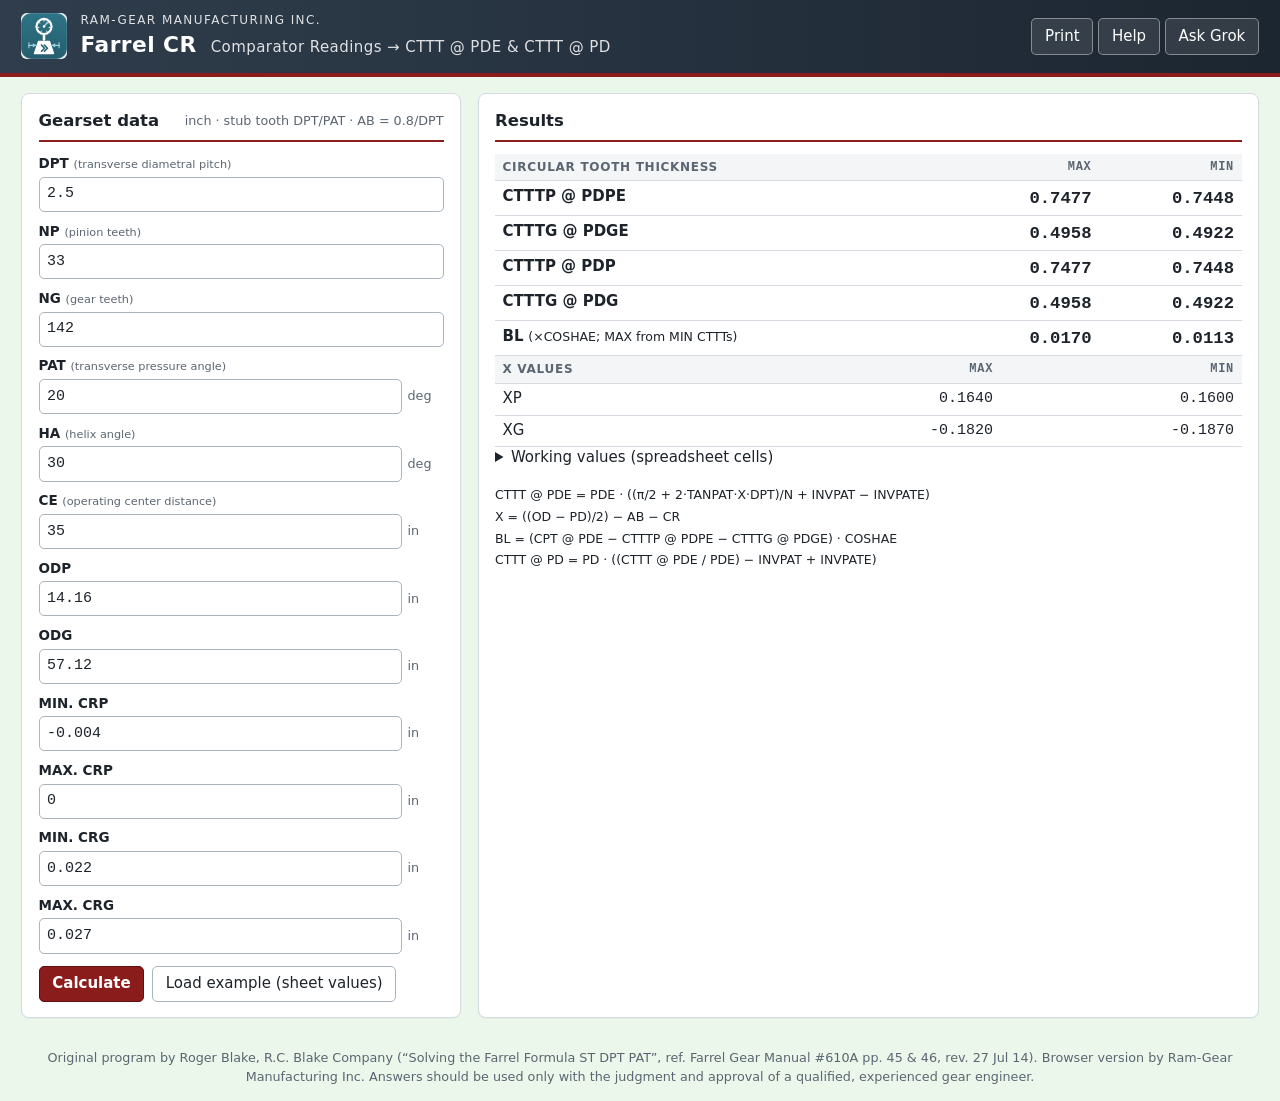
==== index.html @ 2f3c58b5 "Farrel CR app" ====
<!DOCTYPE html>
<html lang="en"><head><meta charset="utf-8"><meta name="viewport" content="width=device-width, initial-scale=1">
<title>Farrel CR – Comparator Readings to CTTT @ PDE &amp; PD | Ram-Gear Manufacturing</title>
<link rel="icon" type="image/svg+xml" href="icon.svg"><link rel="icon" type="image/png" href="favicon.png"><link rel="icon" href="favicon.ico" sizes="any"><link rel="apple-touch-icon" href="apple-touch-icon.png">
<link rel="stylesheet" href="css/style.css"></head>
<body>
<header class="site-header">
  <div class="brand"><img class="app-icon" src="icon.svg" width="46" height="46" alt="Farrel CR icon">
    <div><div class="company">Ram-Gear Manufacturing Inc.</div>
    <h1>Farrel CR <span class="sub">Comparator Readings → CTTT @ PDE &amp; CTTT @ PD</span></h1></div></div>
  <nav class="header-actions">
    <button type="button" class="btn" onclick="window.print()">Print</button>
    <a class="btn btn-ghost" href="help.html">Help</a>
    <a class="btn btn-ghost" href="https://grok.com/?q=I%27m%20using%20Ram-Gear%27s%20Farrel%20CR%20app%2C%20a%20browser%20rebuild%20of%20Roger%20Blake%27s%20spreadsheet%20that%20uses%20the%20Farrel%20formula%20to%20convert%20comparator%20readings%20(CRP%2C%20CRG)%20to%20circular%20tooth%20thickness%20CTTT%20at%20PDE%20and%20PD%20and%20backlash%20for%20stub%20tooth%20herringbone%20gearsets.%20Can%20you%20give%20me%20pointers%20on%20how%20to%20use%20it%3F" target="_blank" rel="noopener" title="Ask Grok how to use Farrel CR (opens in a new tab)">Ask Grok</a>
  </nav>
</header>
<main class="layout">
<section class="card" aria-labelledby="inT">
  <div class="card-head"><h2 id="inT">Gearset data</h2><span class="units">inch · stub tooth DPT/PAT · AB = 0.8/DPT</span></div>
  <form id="form" autocomplete="off">
    <div class="field"><label for="D23">DPT <small>(transverse diametral pitch)</small></label><div class="inp"><input id="D23" inputmode="decimal"></div></div>
    <div class="field"><label for="D24">NP <small>(pinion teeth)</small></label><div class="inp"><input id="D24" inputmode="numeric"></div></div>
    <div class="field"><label for="D25">NG <small>(gear teeth)</small></label><div class="inp"><input id="D25" inputmode="numeric"></div></div>
    <div class="field"><label for="D26">PAT <small>(transverse pressure angle)</small></label><div class="inp"><input id="D26" inputmode="decimal"><span class="u">deg</span></div></div>
    <div class="field"><label for="D27">HA <small>(helix angle)</small></label><div class="inp"><input id="D27" inputmode="decimal"><span class="u">deg</span></div></div>
    <div class="field"><label for="D28">CE <small>(operating center distance)</small></label><div class="inp"><input id="D28" inputmode="decimal"><span class="u">in</span></div></div>
    <div class="field"><label for="D29">ODP</label><div class="inp"><input id="D29" inputmode="decimal"><span class="u">in</span></div></div>
    <div class="field"><label for="D30">ODG</label><div class="inp"><input id="D30" inputmode="decimal"><span class="u">in</span></div></div>
    <div class="field"><label for="D31">MIN. CRP</label><div class="inp"><input id="D31" inputmode="decimal"><span class="u">in</span></div></div>
    <div class="field"><label for="D32">MAX. CRP</label><div class="inp"><input id="D32" inputmode="decimal"><span class="u">in</span></div></div>
    <div class="field"><label for="D33">MIN. CRG</label><div class="inp"><input id="D33" inputmode="decimal"><span class="u">in</span></div></div>
    <div class="field"><label for="D34">MAX. CRG</label><div class="inp"><input id="D34" inputmode="decimal"><span class="u">in</span></div></div>
    <div class="err" id="err"></div>
    <div class="actions"><button type="submit" class="btn btn-primary">Calculate</button>
      <button type="button" class="btn btn-ghost" id="btnExample">Load example (sheet values)</button></div>
  </form>
</section>
<section class="card" aria-labelledby="rT">
  <div class="card-head"><h2 id="rT">Results</h2></div>
  <div id="out"></div>
  <p><small>CTTT @ PDE = PDE · ((π/2 + 2·TANPAT·X·DPT)/N + INVPAT − INVPATE)<br>X = ((OD − PD)/2) − AB − CR<br>BL = (CPT @ PDE − CTTTP @ PDPE − CTTTG @ PDGE) · COSHAE<br>CTTT @ PD = PD · ((CTTT @ PDE / PDE) − INVPAT + INVPATE)</small></p>
</section>
</main>
<footer class="site-footer">Original program by Roger Blake, R.C. Blake Company (“Solving the Farrel Formula ST DPT PAT”, ref. Farrel Gear Manual #610A pp. 45 &amp; 46, rev. 27 Jul 14). Browser version by Ram-Gear Manufacturing Inc. Answers should be used only with the judgment and approval of a qualified, experienced gear engineer.</footer>
<script src="calc.js"></script>
<script>
const F=FarrelCR.INPUTS;const f=(x,d)=>Number.isFinite(x)?x.toFixed(d):'—';
function load(o){F.forEach(k=>document.getElementById(k).value=o[k]);}
function run(e){e&&e.preventDefault();const err=document.getElementById('err');err.textContent='';const inp={};
 for(const k of F){const v=parseFloat(document.getElementById(k).value);if(!Number.isFinite(v)){err.textContent='Enter a number in every field.';return;}
  if(!['D31','D32','D33','D34'].includes(k)&&v<=0){err.textContent='DPT, teeth, angles, CE and ODs must be positive.';return;}inp[k]=v;}
 if(inp.D31>inp.D32||inp.D33>inp.D34){err.textContent='MIN CR must not exceed MAX CR.';return;}
 const c=FarrelCR.calc(inp);
 const row=(a,k1,k2,d,big)=>'<tr><td>'+a+'</td><td class="num">'+(big?'<span class="big">':'')+f(c[k1],d)+(big?'</span>':'')+'</td><td class="num">'+(big?'<span class="big">':'')+f(c[k2],d)+(big?'</span>':'')+'</td></tr>';
 const one=(a,k,d)=>'<tr><td>'+a+' <small>'+k+'</small></td><td class="num">'+f(c[k],d)+'</td></tr>';
 const head=t=>'<table class="results"><thead><tr><th>'+t+'</th><th class="num">MAX</th><th class="num">MIN</th></tr></thead><tbody>';
 let h=head('Circular tooth thickness')+row('<b>CTTTP @ PDPE</b>','F37','G37',4,1)+row('<b>CTTTG @ PDGE</b>','F38','G38',4,1)+row('<b>CTTTP @ PDP</b>','F40','G40',4,1)+row('<b>CTTTG @ PDG</b>','F41','G41',4,1)+row('<b>BL</b> <small>(×COSHAE; MAX from MIN CTTTs)</small>','F43','G43',4,1)+'</tbody></table>';
 h+=head('X values')+row('XP','F33','G33',4)+row('XG','F34','G34',4)+'</tbody></table>';
 h+='<details><summary>Working values (spreadsheet cells)</summary><table class="results"><tbody>';
 [['PDP','F23'],['PDG','F24'],['AP = (ODP−PDP)/2','F25'],['AG = (ODG−PDG)/2','F26'],['A = 0.8/DPT','F27'],['AB','F28'],['C','F29'],['RC = CE/C','F30'],['PDPE','I23'],['PDGE','I24'],['π/2','I25'],['TANPAT','I26'],['COSPAT','I27'],['PATE','I28'],['TANPATE','I29'],['COSHA','I30'],['TANHA','I31'],['HAE','I32'],['COSHAE','I33'],['INVPAT','I34'],['INVPATE','I35'],['CPT @ PD','I36'],['CPT @ PDE','I37']].forEach(([a,k])=>h+=one(a,k,8));
 h+='</tbody></table></details>';
 document.getElementById('out').innerHTML=h;}
document.getElementById('form').addEventListener('submit',run);
document.getElementById('btnExample').onclick=()=>{load(FarrelCR.EXAMPLE);run();};
load(FarrelCR.EXAMPLE);run();
</script>
</body></html>
---- css/style.css ----
:root{
  --ink:#1d232a; --muted:#5b6672; --line:#d5dbe1; --bg:#EAF7EA; --card:#fff;
  --brand:#8a1c1c; --brand-dark:#5e1010; --steel:#2f3d4c; --accent:#c8932c;
  --ok:#256b3a; --warn:#8a5a00; --err:#a11d1d;
  --mono: "SFMono-Regular", Consolas, "Liberation Mono", Menlo, monospace;
}
*{box-sizing:border-box}
html,body{margin:0;background:var(--bg);color:var(--ink);font:15px/1.45 system-ui,-apple-system,"Segoe UI",Roboto,Arial,sans-serif}
.site-header{display:flex;justify-content:space-between;align-items:center;gap:1rem;flex-wrap:wrap;
  padding:.8rem 1.4rem;background:linear-gradient(90deg,var(--steel),#1c2631);color:#fff;border-bottom:4px solid var(--brand)}
.brand{display:flex;align-items:center;gap:.9rem}
.logo{width:46px;height:46px;border-radius:6px;background:var(--brand);color:#fff;display:grid;place-items:center;
  font-weight:800;letter-spacing:.5px;font-size:1.1rem;border:2px solid var(--accent)}
.company{font-size:.8rem;text-transform:uppercase;letter-spacing:.12em;opacity:.85}
h1{margin:0;font-size:1.45rem;letter-spacing:.02em}
h1 .sub{font-weight:400;font-size:1rem;opacity:.85;margin-left:.4rem}
h2{font-size:1.1rem;margin:0}
h3{font-size:1rem}
.layout{display:grid;grid-template-columns:minmax(330px,440px) 1fr;gap:1.1rem;padding:1.1rem 1.4rem;max-width:1400px;margin:0 auto}
#tools,#docs{grid-column:1 / -1}
.card{background:var(--card);border:1px solid var(--line);border-radius:8px;padding:1rem 1.1rem;box-shadow:0 1px 2px rgba(0,0,0,.04)}
.card-head{display:flex;justify-content:space-between;align-items:center;border-bottom:2px solid var(--brand);padding-bottom:.45rem;margin-bottom:.8rem}
.units{font-size:.85rem;color:var(--muted)}
.units select{margin-left:.3rem}
.field{margin-bottom:.65rem}
.field label{display:block;font-weight:600;font-size:.9rem;margin-bottom:.2rem}
.field label small{font-weight:400;color:var(--muted)}
.inp{display:flex;align-items:center;gap:.4rem}
input,select,textarea{font:inherit;padding:.38rem .5rem;border:1px solid #aab4be;border-radius:5px;background:#fff;color:var(--ink)}
.inp input{flex:1;font-family:var(--mono);font-size:1rem}
input:focus,select:focus,textarea:focus{outline:2px solid var(--accent);outline-offset:0;border-color:var(--accent)}
.field.has-error input{border-color:var(--err);background:#fff6f6}
.u{min-width:2.4rem;color:var(--muted);font-size:.85rem}
.hint{font-size:.8rem;color:var(--muted);margin-top:.15rem;font-family:var(--mono)}
.err{font-size:.82rem;color:var(--err);margin-top:.15rem}
.err:empty{display:none}
.btn{font:inherit;cursor:pointer;border:1px solid #aab4be;border-radius:5px;padding:.42rem .85rem;background:#f7f8fa;color:var(--ink)}
.btn:hover{background:#eceff2}
.site-header .btn{background:rgba(255,255,255,.1);color:#fff;border-color:rgba(255,255,255,.4)}
.site-header .btn:hover{background:rgba(255,255,255,.2)}
.btn-primary{background:var(--brand);color:#fff;border-color:var(--brand-dark);font-weight:600}
.btn-primary:hover{background:var(--brand-dark)}
.btn-ghost{background:transparent}
.btn-small{padding:.2rem .55rem;font-size:.82rem}
.actions{display:flex;gap:.5rem;flex-wrap:wrap;margin-top:.8rem}
.job{margin-top:.6rem;border:1px dashed var(--line);border-radius:6px;padding:.4rem .6rem}
.job summary{cursor:pointer;font-size:.9rem;color:var(--muted)}
.job label{display:block;font-size:.85rem;margin-top:.35rem}
.job input,.job textarea{width:100%;margin-top:.15rem}
.grid2{display:grid;grid-template-columns:1fr 1fr;gap:0 .6rem}
.notes{margin-top:1rem;background:#fbf7ee;border:1px solid #ead9b5;border-radius:6px;padding:.55rem .8rem;font-size:.88rem}
.notes h3{margin:.1rem 0 .3rem;color:var(--brand);font-size:.9rem;text-transform:uppercase;letter-spacing:.06em}
.notes p{margin:.25rem 0}
.notes code{font-family:var(--mono);font-size:.85em}
table.results{width:100%;border-collapse:collapse}
.results th,.results td{border-bottom:1px solid var(--line);padding:.45rem .55rem;text-align:left;vertical-align:top}
.results thead th{background:#f3f5f7;font-size:.8rem;text-transform:uppercase;letter-spacing:.06em;color:var(--muted)}
.results td.num,.results th.num{text-align:right;font-family:var(--mono);white-space:nowrap}
.results td.idx{width:2.2rem;color:var(--muted)}
.results tr.key td{background:#fff7e6;font-weight:700}
.results tr.key td.num{font-size:1.15rem;color:var(--brand-dark)}
.results.small td{font-size:.88rem;padding:.3rem .55rem}
.results .unit{color:var(--muted);font-size:.8em;margin-left:.25rem}
.results .dm{color:var(--muted);margin-left:.5rem}
.empty{color:var(--muted);text-align:center;padding:2rem!important}
.sec{margin:1.2rem 0 .4rem}
.tag{display:inline-block;font-size:.68rem;font-weight:600;text-transform:uppercase;letter-spacing:.05em;padding:.05rem .4rem;border-radius:3px;vertical-align:middle}
.tag-new{background:#e7eef7;color:#2c4f7c;border:1px solid #c4d4e8}
.stamp{font-size:.8rem;color:var(--muted)}
.method{font-size:.8rem;color:var(--muted);margin-top:1rem;border-top:1px solid var(--line);padding-top:.6rem}
.msg{border-radius:5px;padding:.45rem .7rem;margin-bottom:.6rem;font-size:.88rem}
.msg.warn{background:#fff6e0;border:1px solid #f0d48a;color:var(--warn)}
.msg.error{background:#fdecec;border:1px solid #f0b4b4;color:var(--err)}
.muted{color:var(--muted);font-size:.88rem}
.helpers{display:grid;grid-template-columns:repeat(auto-fill,minmax(250px,1fr));gap:.8rem}
.helper{border:1px solid var(--line);border-radius:6px;padding:.6rem .7rem;display:flex;flex-direction:column;gap:.35rem}
.helper h4{margin:0;font-size:.9rem}
.helper label{font-size:.85rem;display:flex;justify-content:space-between;align-items:center;gap:.5rem}
.helper input{width:9rem;font-family:var(--mono)}
.helper output{font-family:var(--mono);font-weight:700;min-height:1.2em}
.helper .btn{align-self:flex-start}
.docs code{font-family:var(--mono);font-size:.88em;background:#f3f5f7;padding:.05rem .25rem;border-radius:3px}
.formulas li{margin:.25rem 0}
.site-footer{display:flex;justify-content:space-between;flex-wrap:wrap;gap:.5rem;padding:.8rem 1.4rem 1.4rem;color:var(--muted);font-size:.8rem;max-width:1400px;margin:0 auto}
.print-only{display:none}
.toast{position:fixed;bottom:1rem;left:50%;transform:translateX(-50%);background:var(--steel);color:#fff;padding:.5rem 1rem;border-radius:5px;font-size:.9rem;z-index:10}
@media (max-width:860px){.layout{grid-template-columns:1fr}}

@media print{
  @page{size:letter;margin:.5in}
  html,body{background:#fff;font-size:11pt}
  .no-print,.site-header,.site-footer,#messages .warn-print-hide{display:none!important}
  .print-only{display:block}
  .layout{display:block;padding:0}
  .card{border:none;box-shadow:none;padding:0}
  .print-brand{display:flex;gap:.8rem;align-items:center;border-bottom:3px solid #000;padding-bottom:.4rem;margin-bottom:.5rem}
  .print-brand .logo{width:38px;height:38px;background:#fff;color:#000;border:2px solid #000}
  .ptitle{font-weight:700;font-size:13pt}
  .jobtable{width:100%;border-collapse:collapse;margin:.3rem 0 .6rem;font-size:10pt}
  .jobtable td{padding:.15rem .3rem;border:1px solid #999}
  .jobtable td.k{font-weight:600;width:16%;background:#f2f2f2}
  .results th,.results td{border-bottom:1px solid #999;padding:.2rem .45rem}
  .results.small td{padding:.12rem .45rem;font-size:9pt}
  .sec{margin:.6rem 0 .2rem}
  .method{margin-top:.5rem;font-size:8pt}
  .results tr.key td{background:#eee}
  .card-head{border-bottom:1px solid #000}
  .tag-new{border:1px solid #999;background:#fff;color:#333}
  .sig{margin-top:1rem}
  .card-head{margin-bottom:.3rem}
  .print-brand{margin-bottom:.3rem}
  .msg{border:1px solid #999;background:#fff;color:#000}
}
.attrib{font-size:.88rem;color:var(--muted);border-left:3px solid var(--accent);padding:.3rem .7rem;background:#fbf7ee}

a.btn{text-decoration:none;display:inline-block}
.app-icon{width:46px;height:46px;border-radius:10px;display:block;flex:none}
/* Span CR additions */
.app-icon{border-radius:6px;background:#fff}
.big{font-family:var(--mono);font-size:1.15rem;font-weight:700}
table.results{width:100%;border-collapse:collapse}
table.results th,table.results td{padding:.3rem .5rem;border-bottom:1px solid var(--line);text-align:left}
table.results td.num,table.results th.num{text-align:right;font-family:var(--mono)}
.site-footer{text-align:center;color:var(--muted);font-size:.85rem;padding:1rem}
.practice{background:#fff;border:1px solid var(--line);border-left:4px solid var(--accent);border-radius:6px;padding:.8rem 1rem;margin:1rem 0}
.practice details{margin-top:.4rem}
.flag{color:var(--warn);font-size:.85rem}
.help-main{max-width:900px;margin:0 auto;padding:1rem 1.4rem}
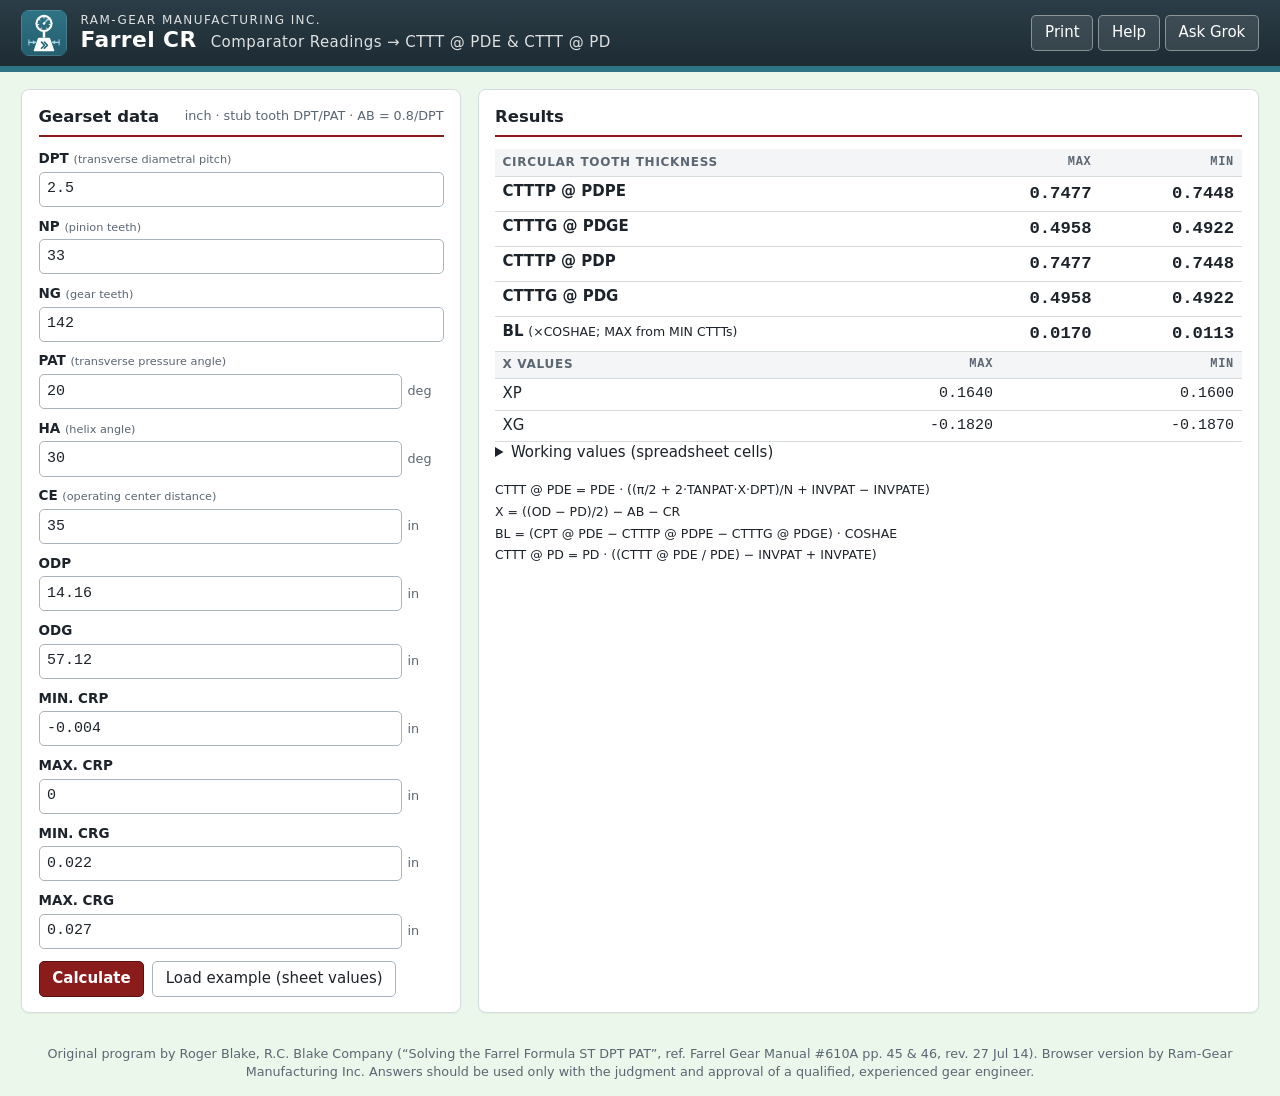
==== commit bd8a6ed6: "Flush header icon: 8px radius, square-tile copy icon-header.svg" ====
--- a/index.html
+++ b/index.html
@@ -5,7 +5,7 @@
 <link rel="stylesheet" href="css/style.css"></head>
 <body>
 <header class="site-header">
-  <div class="brand"><img class="app-icon" src="icon.svg" width="46" height="46" alt="Farrel CR icon">
+  <div class="brand"><img class="app-icon" src="icon-header.svg" width="46" height="46" alt="Farrel CR icon">
     <div><div class="company">Ram-Gear Manufacturing Inc.</div>
     <h1>Farrel CR <span class="sub">Comparator Readings → CTTT @ PDE &amp; CTTT @ PD</span></h1></div></div>
   <nav class="header-actions">
--- a/css/style.css
+++ b/css/style.css
@@ -7,7 +7,7 @@
 *{box-sizing:border-box}
 html,body{margin:0;background:var(--bg);color:var(--ink);font:15px/1.45 system-ui,-apple-system,"Segoe UI",Roboto,Arial,sans-serif}
 .site-header{display:flex;justify-content:space-between;align-items:center;gap:1rem;flex-wrap:wrap;
-  padding:.8rem 1.4rem;background:linear-gradient(90deg,var(--steel),#1c2631);color:#fff;border-bottom:4px solid var(--brand)}
+  padding:10px 1.4rem;background: linear-gradient(#2b3d47, #1d2b33); color:#fff; border-bottom: 6px solid #2e7386;}
 .brand{display:flex;align-items:center;gap:.9rem}
 .logo{width:46px;height:46px;border-radius:6px;background:var(--brand);color:#fff;display:grid;place-items:center;
   font-weight:800;letter-spacing:.5px;font-size:1.1rem;border:2px solid var(--accent)}
@@ -38,6 +38,7 @@
 .btn:hover{background:#eceff2}
 .site-header .btn{background:rgba(255,255,255,.1);color:#fff;border-color:rgba(255,255,255,.4)}
 .site-header .btn:hover{background:rgba(255,255,255,.2)}
+.site-header .company,.site-header h1{line-height:1.2}
 .btn-primary{background:var(--brand);color:#fff;border-color:var(--brand-dark);font-weight:600}
 .btn-primary:hover{background:var(--brand-dark)}
 .btn-ghost{background:transparent}
@@ -116,7 +117,7 @@
 a.btn{text-decoration:none;display:inline-block}
 .app-icon{width:46px;height:46px;border-radius:10px;display:block;flex:none}
 /* Span CR additions */
-.app-icon{border-radius:6px;background:#fff}
+.app-icon{border-radius:8px;background:none;padding:0;border:0}
 .big{font-family:var(--mono);font-size:1.15rem;font-weight:700}
 table.results{width:100%;border-collapse:collapse}
 table.results th,table.results td{padding:.3rem .5rem;border-bottom:1px solid var(--line);text-align:left}
